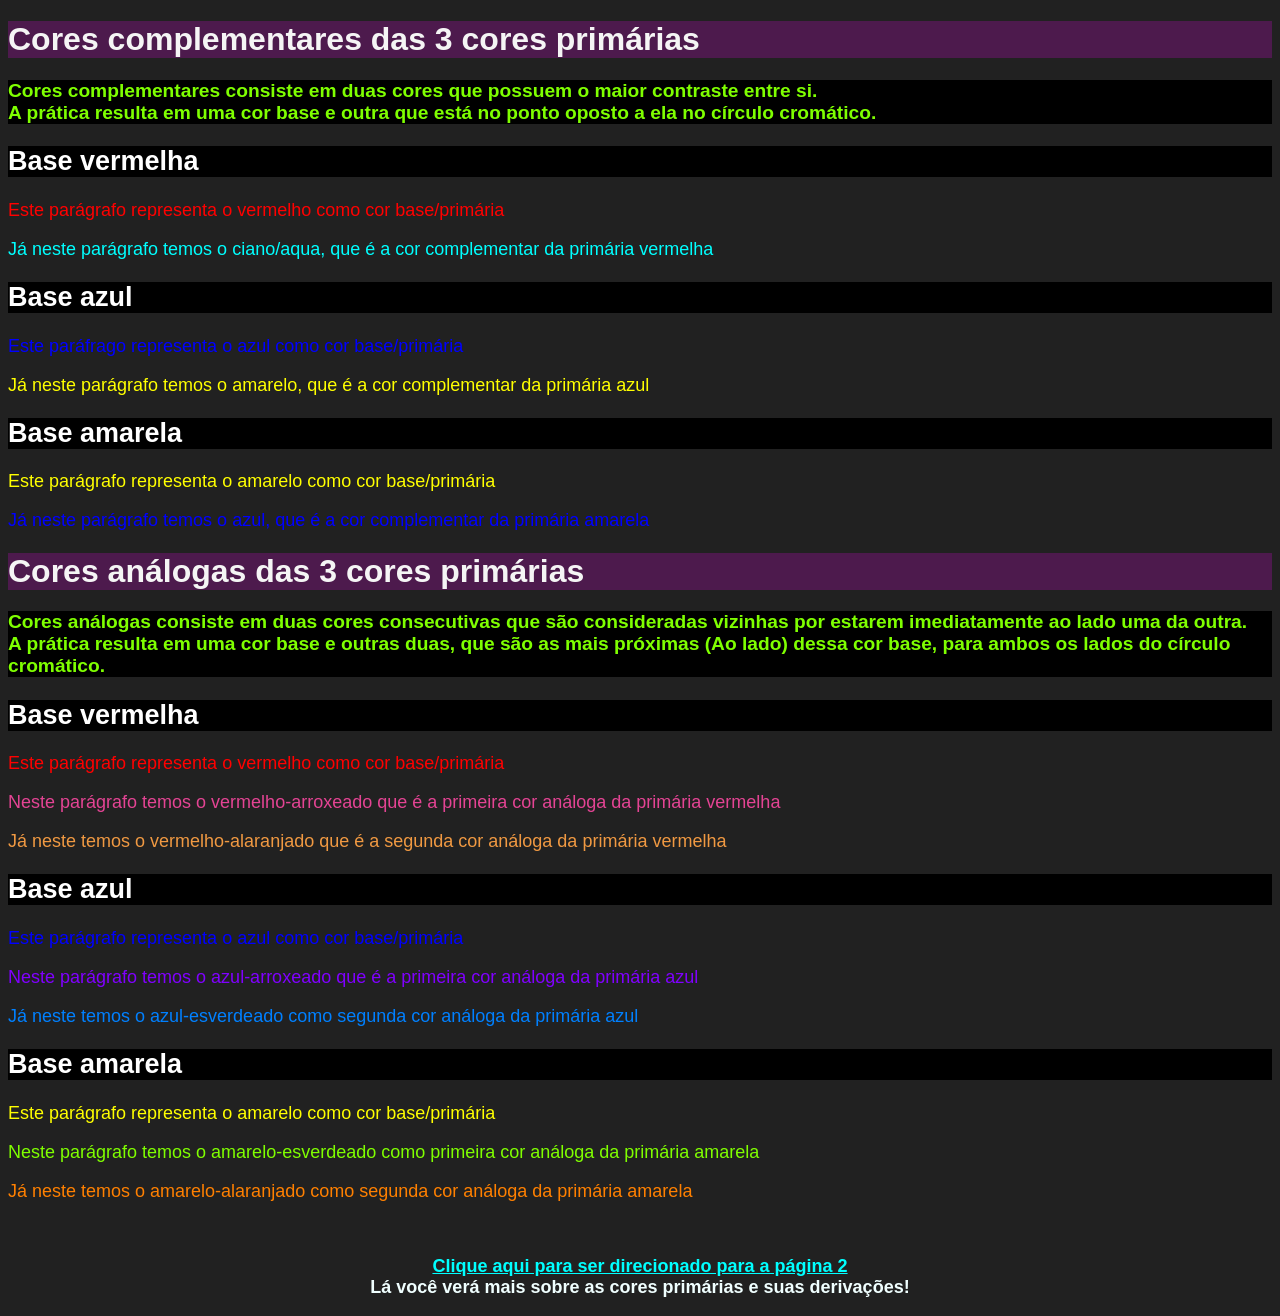
==== MARK 1/index.html @ b66a76a1 "Melhoria da fonte para celular" ====
<!DOCTYPE html>
<html lang="pt-br">

<head>
    <meta charset="UTF-8">
    <meta name="viewport" content="width=device-width, initial-scale=1.0">
    <link rel="shortcut icon" href="../favicons/favicon-vscode.png" type="image/x-icon">
    <link rel="stylesheet" href="estilo.css">
    <title>Página principal</title>
</head>

<body>
    <h1>Cores complementares das 3 cores primárias</h1>

    <h2 style="font-size: larger;">
        <mark style="background-color: black; color: chartreuse;">
            Cores complementares consiste em duas cores que possuem o maior
            contraste entre si. <br> A prática resulta em uma cor base e outra que
            está no ponto oposto a ela no círculo cromático.
        </mark>
    </h2>

    <h2>Base vermelha</h2>

    <p style="color: hsl(0, 100%, 50%)">
        Este parágrafo representa o vermelho como cor base/primária
    </p>
    <p style="color: hsl(180, 100%, 50%)">
        Já neste parágrafo temos o ciano/aqua, que é a cor complementar da primária vermelha
    </p>

    <h2>Base azul</h2>

    <p style="color: hsl(240, 100%, 50%)">
        Este paráfrago representa o azul como cor base/primária
    </p>
    <p style="color: hsl(60, 100%, 50%)">
        Já neste parágrafo temos o amarelo, que é a cor complementar da primária azul
    </p>

    <h2>Base amarela</h2>

    <p style="color: hsl(60, 100%, 50%)">
        Este parágrafo representa o amarelo como cor base/primária
    </p>
    <p style="color: hsl(240, 100%, 50%)">
        Já neste parágrafo temos o azul, que é a cor complementar da primária amarela
    </p>

    <h1>Cores análogas das 3 cores primárias</h1>

    <h2 style="font-size: larger;">
        <mark style="background-color: black; color: chartreuse;">
            Cores análogas consiste em duas cores consecutivas
            que são consideradas vizinhas por estarem imediatamente
            ao lado uma da outra. <br> A prática resulta em uma cor base e outras duas,
            que são as mais próximas (Ao lado) dessa cor base,
            para ambos os lados do círculo cromático.
        </mark>
    </h2>

    <h2>Base vermelha</h2>

    <p style="color: hsl(0, 100%, 50%)">
        Este parágrafo representa o vermelho como cor base/primária
    </p>
    <p style="color: hsl(330, 75%, 58%)">
        Neste parágrafo temos o vermelho-arroxeado que é a primeira cor análoga da primária vermelha
    </p>
    <p style="color: hsl(30, 85%, 60%)">
        Já neste temos o vermelho-alaranjado que é a segunda cor análoga da primária vermelha
    </p>

    <h2>Base azul</h2>

    <p style="color: hsl(240, 100%, 50%);">
        Este parágrafo representa o azul como cor base/primária
    </p>
    <p style="color: hsl(270, 100%, 50%);">
        Neste parágrafo temos o azul-arroxeado que é a primeira cor análoga da primária azul
    </p>
    <p style="color: hsl(210, 100%, 50%);">
        Já neste temos o azul-esverdeado como segunda cor análoga da primária azul
    </p>

    <h2>Base amarela</h2>

    <p style="color: hsl(60, 100%, 50%);">
        Este parágrafo representa o amarelo como cor base/primária
    </p>
    <p style="color: hsl(90, 100%, 50%);">
        Neste parágrafo temos o amarelo-esverdeado como primeira cor análoga da primária amarela
    </p>
    <p style="color: hsl(30, 100%, 50%);">
        Já neste temos o amarelo-alaranjado como segunda cor análoga da primária amarela
    </p>

    <br>

    <p style="text-align: center;">

        <strong>
            <a href="pag02.html" target="_self" rel="next" style="color: aqua;">
                Clique aqui para ser direcionado para a página 2 <br>
            </a>
        </strong>

        <strong>Lá você verá mais sobre as cores primárias e suas derivações!</strong>
    </p>


    <!-- 
    base: red -> hsl(0, 80%, 50%)
    complementar: cyan/aqua -> hsl(180, 60%, 65%)

    base: blue -> hsl(240, 100%, 50%)
    complementar: yellow -> hsl(60, 80%, 58%)

    base: yellow -> hsl(60, 100%, 50%)
    complementar: blue -> (240, 85%, 52%) 
    -->

    <!-- 
    base; red -> hsl(0, 100%, 50%)

    análoga: hsl(330, 75%, 58%);
    análoga: hsl(30, 85%, 60%);

    base: blue -> hsl(240, 100%, 50%)

    análoga: hsl(270, 65%, 60%);
    análoga: hsl(210, 80%, 55%);

    base: yellow -> hsl(60, 100%, 50%)

    análoga: hsl(90, 70%, 45%);
    análoga: hsl(30, 85%, 55%); -->
</body>

</html>
---- MARK 1/estilo.css ----
@charset "UTF-8";

body {
    background-color: #212121;
    color: azure;
    text-align: left;
    font-family: Arial, Helvetica, sans-serif;
}

h1 {
    font-family: Arial, Helvetica, sans-serif;
    color: whitesmoke;
    background-color: rgba(255, 0, 255, 0.200);
}

h2 {
    font-size: 27px;
    font-family: 'Lucida Sans', 'Lucida Sans Regular', 'Lucida Grande', 'Lucida Sans Unicode', Geneva, Verdana, sans-serif;
    background-color: black;
    color: white;
}

p {
    font-size: 18px;
}
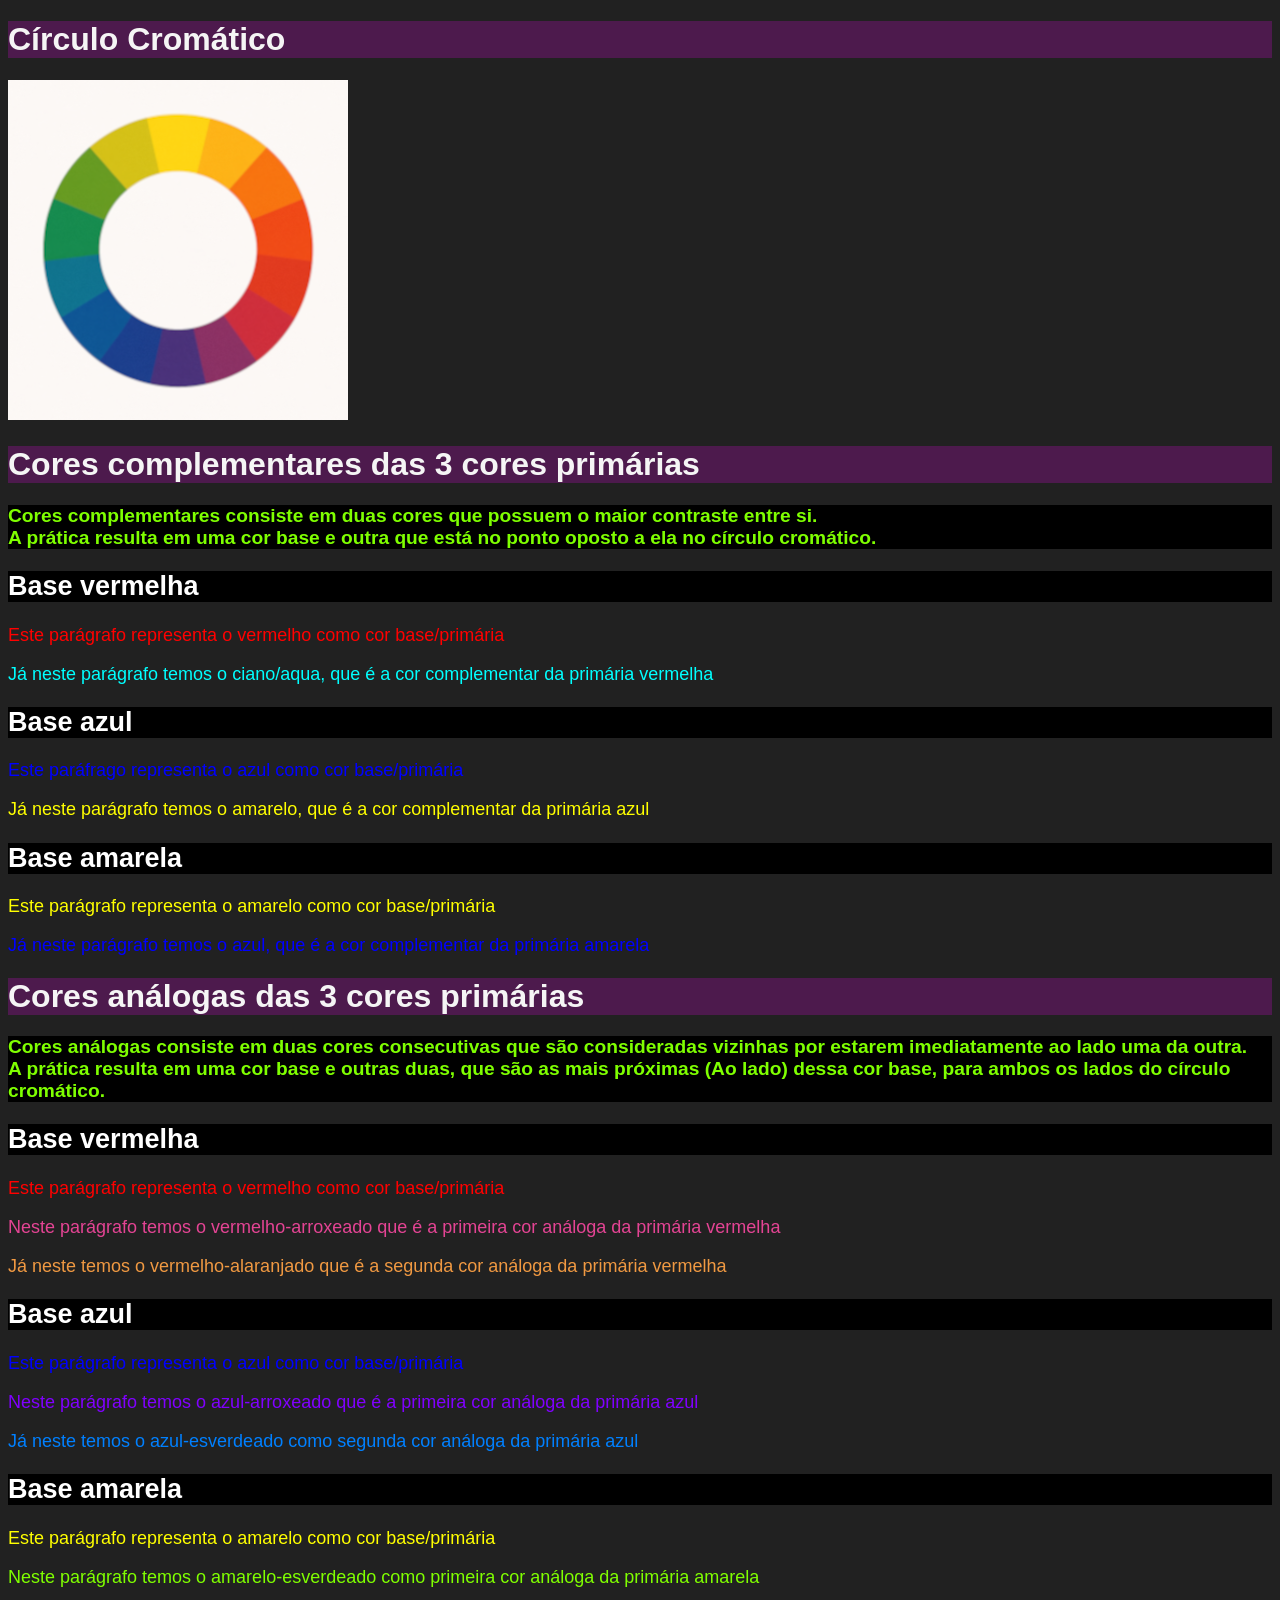
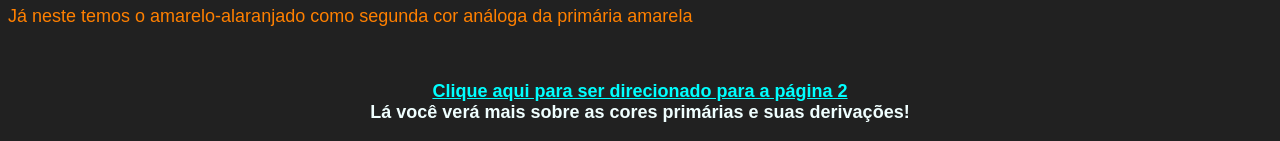
==== commit 7eb6f2cb: "Adição de imagem do cículo cromático nas páginas" ====
--- a/MARK 1/index.html
+++ b/MARK 1/index.html
@@ -10,6 +10,12 @@
 </head>
 
 <body>
+    <h1>Círculo Cromático</h1>
+
+    <p>
+        <img src="circulo-cromatico.png" alt="Imagem do Círculo Cromático">
+    </p>
+
     <h1>Cores complementares das 3 cores primárias</h1>
 
     <h2 style="font-size: larger;">
